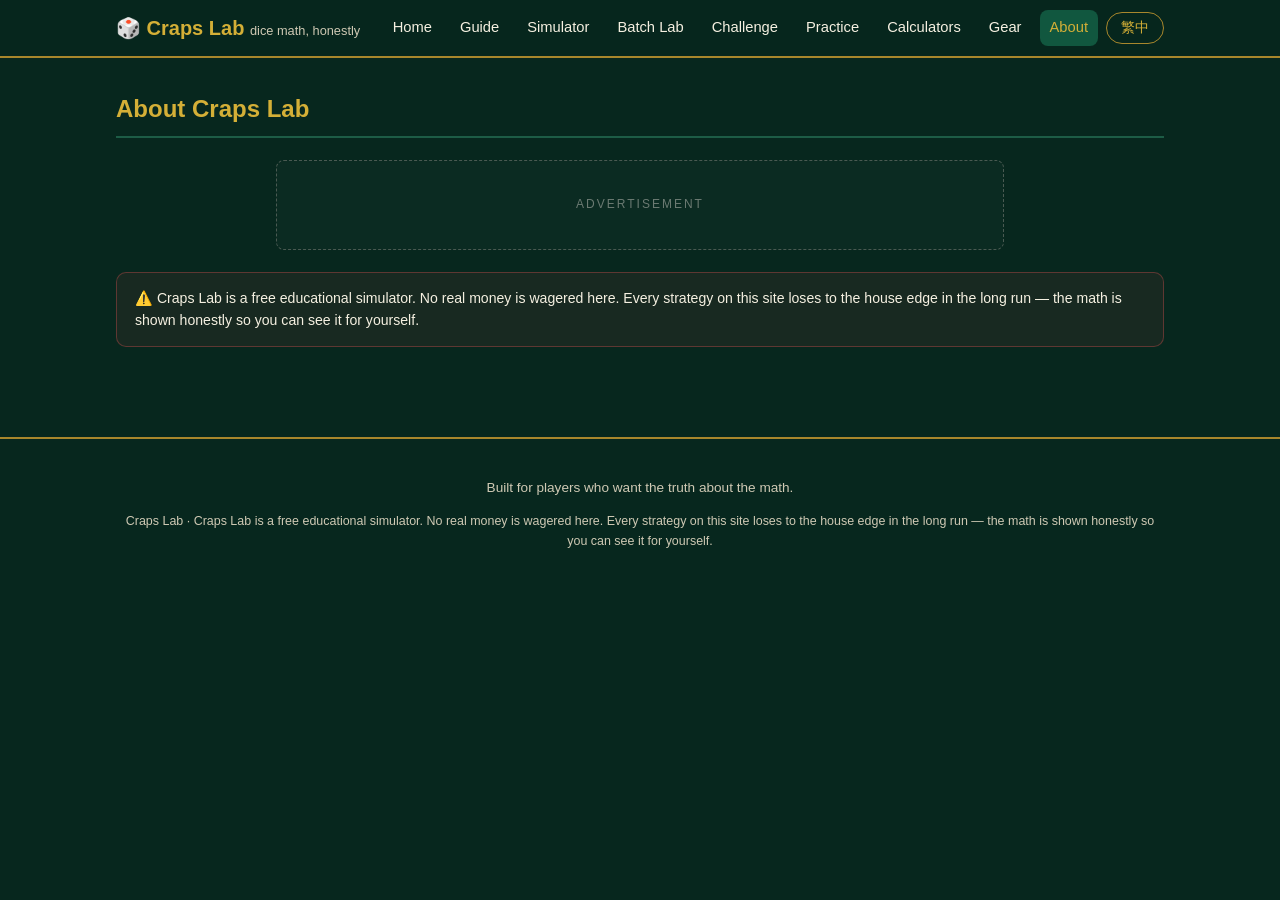
==== about.html @ 1f5f76ff "Craps Lab launch: full simulator + guides + dealer training (bilingual)" ====
<!DOCTYPE html>
<html lang="en">
<head>
<meta charset="utf-8">
<meta name="viewport" content="width=device-width, initial-scale=1">
<title>About — Craps Lab</title>
<link rel="stylesheet" href="styles.css">
<script src="i18n.js"></script>
</head>
<body>
<script>document.write(navHTML('about.html'));</script>
<div class="wrap">
  <section class="block">
    <h2 class="sec">About Craps Lab</h2>
    <div id="aboutBody"></div>
    <script>document.write(adSlot());</script>
    <script>document.write(disclosure());</script>
  </section>
</div>
<script>document.write(footerHTML());</script>
<script>
const ABOUT = {
en:`<div class="card"><p class="big">I'm a craps player. I play for the comps, the cruise offers, and the sheer theater of a hot table — and I built the tool I always wanted: a simulator that tells the truth.</p>
<p>Every "can't lose" system you've heard at the table has been run through 100,000 simulated sessions here. The math is the math. A 97% win rate can still bleed you dry if the 3% is catastrophic — the Batch Lab shows you the loss tail nobody selling a system will show you.</p>
<p><b>What this site is:</b> a free educational simulator. Real dice math (two independent dice, always), every bet on a modern layout including crapless tables, honest house edges, and practice tools so you walk up to a real table knowing what to say to the dealer.</p>
<p><b>What this site is not:</b> a way to beat craps. There isn't one. If anyone tells you otherwise, they're selling something.</p>
<p>Play crapless? Buying the 2 and 12 with commission-only-on-wins is a ~0.71% edge bet — one of the only genuinely good bets most players have never heard of. It's in the Variants tab. You're welcome.</p></div>`,
zh:`<div class="card"><p class="big">我是個玩花旗骰的玩家。為了 comps、為了郵輪優惠、也為了熱桌那種戲劇張力——而我做了我一直想要的工具：一個說真話的模擬器。</p>
<p>你在賭桌邊聽過的每種「必勝」系統，這裡都用 100,000 次模擬 session 跑過。數學就是數學。97% 勝率也可能讓你慢慢失血，如果那 3% 是災難性的——批量實驗室會給你看賣系統的人永遠不會給你看的虧損尾部。</p>
<p><b>本站是：</b>免費教育模擬器。真實骰子數學（永遠是兩顆獨立骰子）、現代賭桌上的每種注（含無敗骰桌）、誠實的莊家優勢，以及練習工具，讓你走上真實賭桌時知道怎麼跟荷官溝通。</p>
<p><b>本站不是：</b>戰勝花旗骰的方法。這東西不存在。跟你說有的，都是在賣東西。</p>
<p>玩無敗骰？用「只贏才收佣」的方式買 2 和 12，莊家優勢只有約 0.71%——是多數玩家沒聽過的真正好注。在 Variants 分頁裡。不客氣。</p></div>`};
function renderDynamic(){ document.getElementById('aboutBody').innerHTML = ABOUT[LANG]; }
</script>
</body>
</html>
---- styles.css ----
/* Craps Lab — casino felt theme, mobile-first */
:root{
  --felt:#0b3d2e; --felt-dark:#07271e; --felt-light:#11573f;
  --gold:#d4af37; --gold-dim:#a8872c;
  --cream:#f5f0e1; --cream-dim:#cfc9b4;
  --red:#e05252; --green:#4caf7d; --blue:#5aa9e6;
  --card:#0e2f24; --line:#1d5c46;
  --radius:12px;
}
*{box-sizing:border-box}
html{-webkit-text-size-adjust:100%}
body{
  margin:0; background:var(--felt-dark); color:var(--cream);
  font-family:-apple-system,BlinkMacSystemFont,"Segoe UI",Roboto,"Helvetica Neue",Arial,"PingFang TC","Microsoft JhengHei",sans-serif;
  line-height:1.6;
}
a{color:var(--gold)}
.wrap{max-width:1080px;margin:0 auto;padding:0 16px}
/* ---------- header / nav ---------- */
header.site{position:sticky;top:0;z-index:50;background:rgba(7,39,30,.96);border-bottom:2px solid var(--gold-dim);backdrop-filter:blur(4px)}
.nav{display:flex;align-items:center;gap:8px;padding:10px 16px;max-width:1080px;margin:0 auto;flex-wrap:wrap}
.brand{font-weight:800;font-size:1.25rem;color:var(--gold);text-decoration:none;margin-right:auto;white-space:nowrap}
.brand small{color:var(--cream-dim);font-weight:400;font-size:.8rem}
.nav a.nl{color:var(--cream);text-decoration:none;padding:6px 10px;border-radius:8px;font-size:.92rem;white-space:nowrap}
.nav a.nl:hover,.nav a.nl.active{background:var(--felt-light);color:var(--gold)}
.langbtn{background:transparent;border:1px solid var(--gold-dim);color:var(--gold);border-radius:999px;padding:6px 14px;font-size:.85rem;cursor:pointer;white-space:nowrap}
.langbtn:hover{background:var(--gold);color:#1a1a1a}
/* ---------- hero ---------- */
.hero{background:radial-gradient(ellipse at 50% 0%,var(--felt-light),var(--felt-dark) 75%);text-align:center;padding:56px 16px 40px;border-bottom:1px solid var(--line)}
.hero h1{margin:0 0 8px;font-size:2.4rem;color:var(--gold);letter-spacing:.5px}
.hero p.sub{color:var(--cream-dim);max-width:640px;margin:0 auto 20px;font-size:1.05rem}
.btn{display:inline-block;background:var(--gold);color:#1a1a1a;font-weight:700;border:none;border-radius:10px;padding:12px 26px;font-size:1rem;cursor:pointer;text-decoration:none;margin:4px}
.btn:hover{background:#e8c34a}
.btn.ghost{background:transparent;color:var(--gold);border:2px solid var(--gold-dim)}
.btn.ghost:hover{border-color:var(--gold);color:var(--gold)}
.btn.danger{background:var(--red);color:#fff}
.btn.small{padding:8px 16px;font-size:.9rem}
/* ---------- dice ---------- */
.dice{display:inline-flex;gap:10px;justify-content:center;margin:12px 0}
.die{width:64px;height:64px;border-radius:12px;background:var(--cream);color:#1a1a1a;display:flex;align-items:center;justify-content:center;box-shadow:0 4px 10px rgba(0,0,0,.4)}
.die svg{width:48px;height:48px}
/* ---------- cards / sections ---------- */
section.block{padding:32px 0}
h2.sec{color:var(--gold);border-bottom:2px solid var(--line);padding-bottom:8px;margin-top:0}
.card{background:var(--card);border:1px solid var(--line);border-radius:var(--radius);padding:20px;margin:14px 0}
.grid{display:grid;gap:14px}
@media(min-width:720px){.grid.cols2{grid-template-columns:1fr 1fr}.grid.cols3{grid-template-columns:1fr 1fr 1fr}}
.kv{display:flex;justify-content:space-between;padding:6px 0;border-bottom:1px dashed var(--line)}
.kv:last-child{border-bottom:none}
.kv b{color:var(--gold)}
.pos{color:var(--green)} .neg{color:var(--red)}
.pill{display:inline-block;background:var(--felt-light);border:1px solid var(--gold-dim);color:var(--gold);border-radius:999px;padding:2px 12px;font-size:.8rem;margin:2px}
/* ---------- tabs ---------- */
.tabs{display:flex;gap:6px;flex-wrap:wrap;margin:16px 0}
.tab{background:var(--card);border:1px solid var(--line);color:var(--cream);border-radius:10px;padding:10px 16px;cursor:pointer;font-size:.95rem}
.tab:hover{border-color:var(--gold)}
.tab.active{background:var(--gold);color:#1a1a1a;font-weight:700;border-color:var(--gold)}
.tabpane{display:none}
.tabpane.active{display:block;animation:fade .25s}
@keyframes fade{from{opacity:0}to{opacity:1}}
/* ---------- tables ---------- */
table.data{width:100%;border-collapse:collapse;font-size:.92rem;margin:12px 0}
table.data th,table.data td{padding:8px 10px;border-bottom:1px solid var(--line);text-align:left}
table.data th{color:var(--gold);font-weight:700;background:rgba(212,175,55,.06)}
table.data tr:hover td{background:rgba(212,175,55,.04)}
.num{text-align:right;font-variant-numeric:tabular-nums}
/* ---------- forms ---------- */
label.f{display:block;margin:10px 0 4px;color:var(--cream-dim);font-size:.9rem}
input[type=text],input[type=number],select{background:#0a3529;border:1px solid var(--line);color:var(--cream);border-radius:8px;padding:10px 12px;font-size:1rem;width:100%;max-width:320px}
input:focus,select:focus{outline:2px solid var(--gold-dim)}
.rowflex{display:flex;gap:12px;flex-wrap:wrap;align-items:end}
.checkrow{display:flex;align-items:center;gap:8px;margin:8px 0}
.checkrow input{width:auto;accent-color:var(--gold)}
/* ---------- craps layout (simplified) ---------- */
.layout{background:#0d5c3f;border:3px solid #6b4f1d;border-radius:18px;padding:14px;position:relative;min-height:420px;margin:16px 0;user-select:none}
.lz{position:absolute;border:1px dashed rgba(212,175,55,.55);border-radius:8px;color:var(--cream);font-size:.72rem;display:flex;align-items:center;justify-content:center;text-align:center;cursor:pointer;padding:4px;background:rgba(0,0,0,.15)}
.lz:hover{background:rgba(212,175,55,.25)}
.lz .chip{position:absolute;top:-9px;right:-6px;background:var(--gold);color:#1a1a1a;font-size:.62rem;font-weight:700;border-radius:999px;padding:1px 7px}
.lz.off{opacity:.45;border-style:solid}
.lz.off::after{content:"OFF";position:absolute;bottom:2px;font-size:.6rem;color:var(--red);font-weight:700}
/* ---------- log / chart ---------- */
.log{background:#04150f;border:1px solid var(--line);border-radius:8px;padding:12px;height:180px;overflow-y:auto;font-family:ui-monospace,monospace;font-size:.82rem}
.log div{padding:2px 0;border-bottom:1px dotted #123}
canvas.chart{width:100%;height:260px;background:#04150f;border:1px solid var(--line);border-radius:8px}
.stat-grid{display:grid;grid-template-columns:repeat(auto-fit,minmax(140px,1fr));gap:10px;margin:14px 0}
.stat{background:#04150f;border:1px solid var(--line);border-radius:10px;padding:12px;text-align:center}
.stat .v{font-size:1.5rem;font-weight:800;color:var(--gold)}
.stat .l{font-size:.78rem;color:var(--cream-dim)}
.bar{height:10px;background:#123;border-radius:5px;overflow:hidden;margin:6px 0}
.bar i{display:block;height:100%;background:var(--gold)}
/* ---------- ad slots ---------- */
.ad-slot{margin:22px auto;max-width:728px;min-height:90px;border:1px dashed #4a5a52;border-radius:8px;display:flex;align-items:center;justify-content:center;color:#6b7a72;font-size:.75rem;letter-spacing:2px;background:rgba(255,255,255,.02)}
.ad-note{font-size:.78rem;color:#8a968f;text-align:center;max-width:640px;margin:0 auto 8px}
/* ---------- misc ---------- */
footer.site{border-top:2px solid var(--gold-dim);margin-top:40px;padding:24px 16px;text-align:center;color:var(--cream-dim);font-size:.85rem}
.disclosure{background:rgba(224,82,82,.08);border:1px solid rgba(224,82,82,.35);border-radius:10px;padding:14px 18px;font-size:.88rem;margin:18px 0}
.callout{background:rgba(212,175,55,.08);border-left:4px solid var(--gold);padding:12px 16px;border-radius:0 10px 10px 0;margin:14px 0}
details{background:var(--card);border:1px solid var(--line);border-radius:10px;padding:12px 16px;margin:10px 0}
summary{cursor:pointer;font-weight:700;color:var(--gold)}
.quiz-opt{display:block;width:100%;text-align:left;background:var(--card);border:1px solid var(--line);color:var(--cream);border-radius:10px;padding:12px;margin:8px 0;cursor:pointer;font-size:1rem}
.quiz-opt:hover{border-color:var(--gold)}
.quiz-opt.right{border-color:var(--green);background:rgba(76,175,125,.12)}
.quiz-opt.wrong{border-color:var(--red);background:rgba(224,82,82,.12)}
.big{font-size:1.15rem}
.center{text-align:center}
.muted{color:var(--cream-dim)}
.mt{margin-top:18px}
@media(max-width:560px){.hero h1{font-size:1.8rem}.die{width:52px;height:52px}.die svg{width:38px;height:38px}}
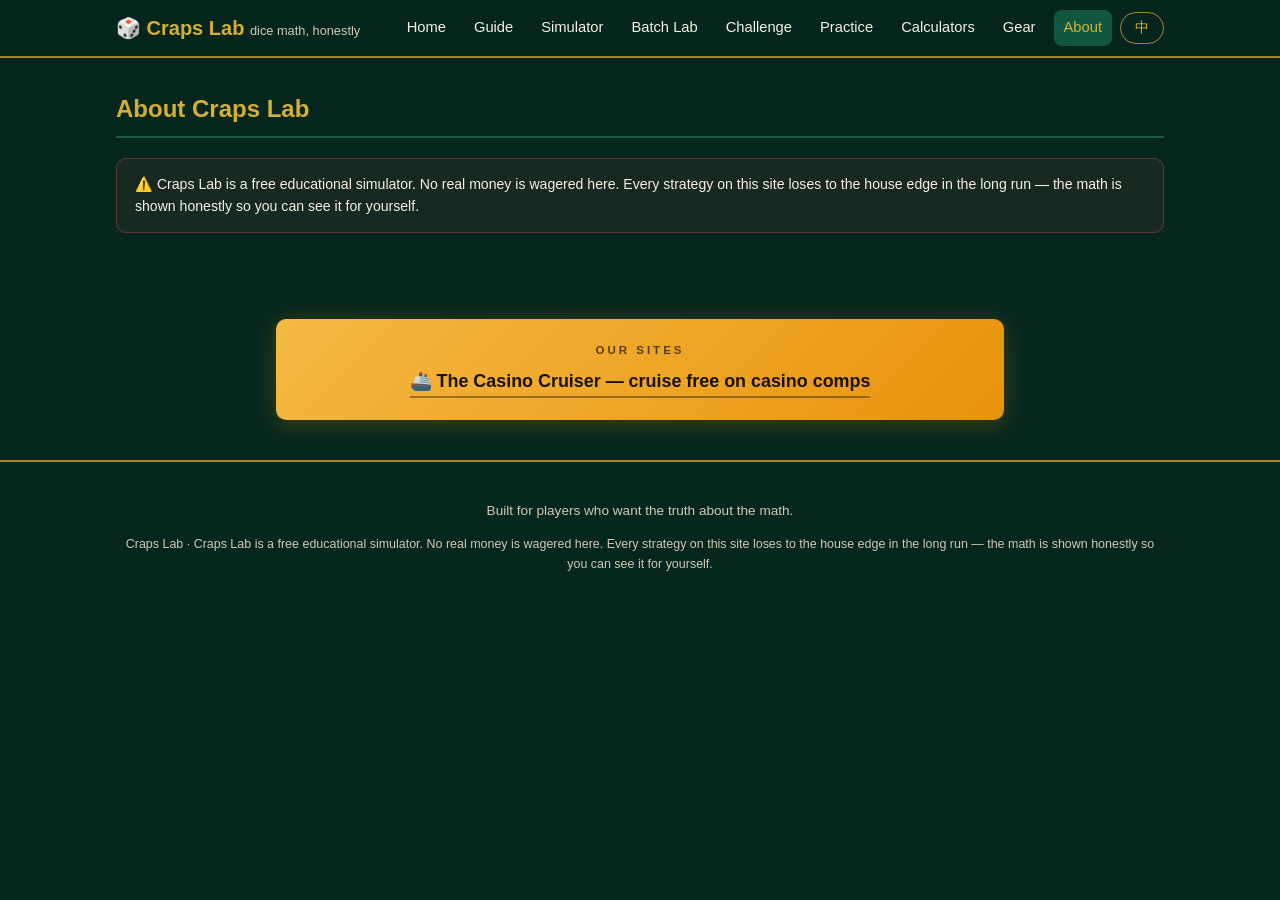
==== commit cc709789: "Move house ads to bottom as visible gold banner; fix black-on-black" ====
--- a/about.html
+++ b/about.html
@@ -13,10 +13,10 @@
   <section class="block">
     <h2 class="sec">About Craps Lab</h2>
     <div id="aboutBody"></div>
-    <script>document.write(adSlot());</script>
     <script>document.write(disclosure());</script>
   </section>
 </div>
+<script>document.write(adSlot());</script>
 <script>document.write(footerHTML());</script>
 <script>
 const ABOUT = {
--- a/styles.css
+++ b/styles.css
@@ -91,6 +91,11 @@
 /* ---------- ad slots ---------- */
 .ad-slot{margin:22px auto;max-width:728px;min-height:90px;border:1px dashed #4a5a52;border-radius:8px;display:flex;align-items:center;justify-content:center;color:#6b7a72;font-size:.75rem;letter-spacing:2px;background:rgba(255,255,255,.02)}
 .ad-note{font-size:.78rem;color:#8a968f;text-align:center;max-width:640px;margin:0 auto 8px}
+/* ---------- house ad: bottom banner, high-visibility ---------- */
+.house-ad{margin:36px auto 8px;max-width:728px;border-radius:10px;background:linear-gradient(135deg,#f5b942,#e8930c);color:#1a1206;padding:22px 26px;text-align:center;box-shadow:0 4px 24px rgba(232,147,12,.25)}
+.house-ad-label{display:block;font-size:.72rem;letter-spacing:3px;text-transform:uppercase;font-weight:700;opacity:.7;margin-bottom:8px}
+.house-ad-link{display:inline-block;font-size:1.12rem;font-weight:800;color:#1a1206;text-decoration:none;border-bottom:2px solid rgba(26,18,6,.4);letter-spacing:normal}
+.house-ad-link:hover{border-bottom-color:#1a1206}
 /* ---------- misc ---------- */
 footer.site{border-top:2px solid var(--gold-dim);margin-top:40px;padding:24px 16px;text-align:center;color:var(--cream-dim);font-size:.85rem}
 .disclosure{background:rgba(224,82,82,.08);border:1px solid rgba(224,82,82,.35);border-radius:10px;padding:14px 18px;font-size:.88rem;margin:18px 0}
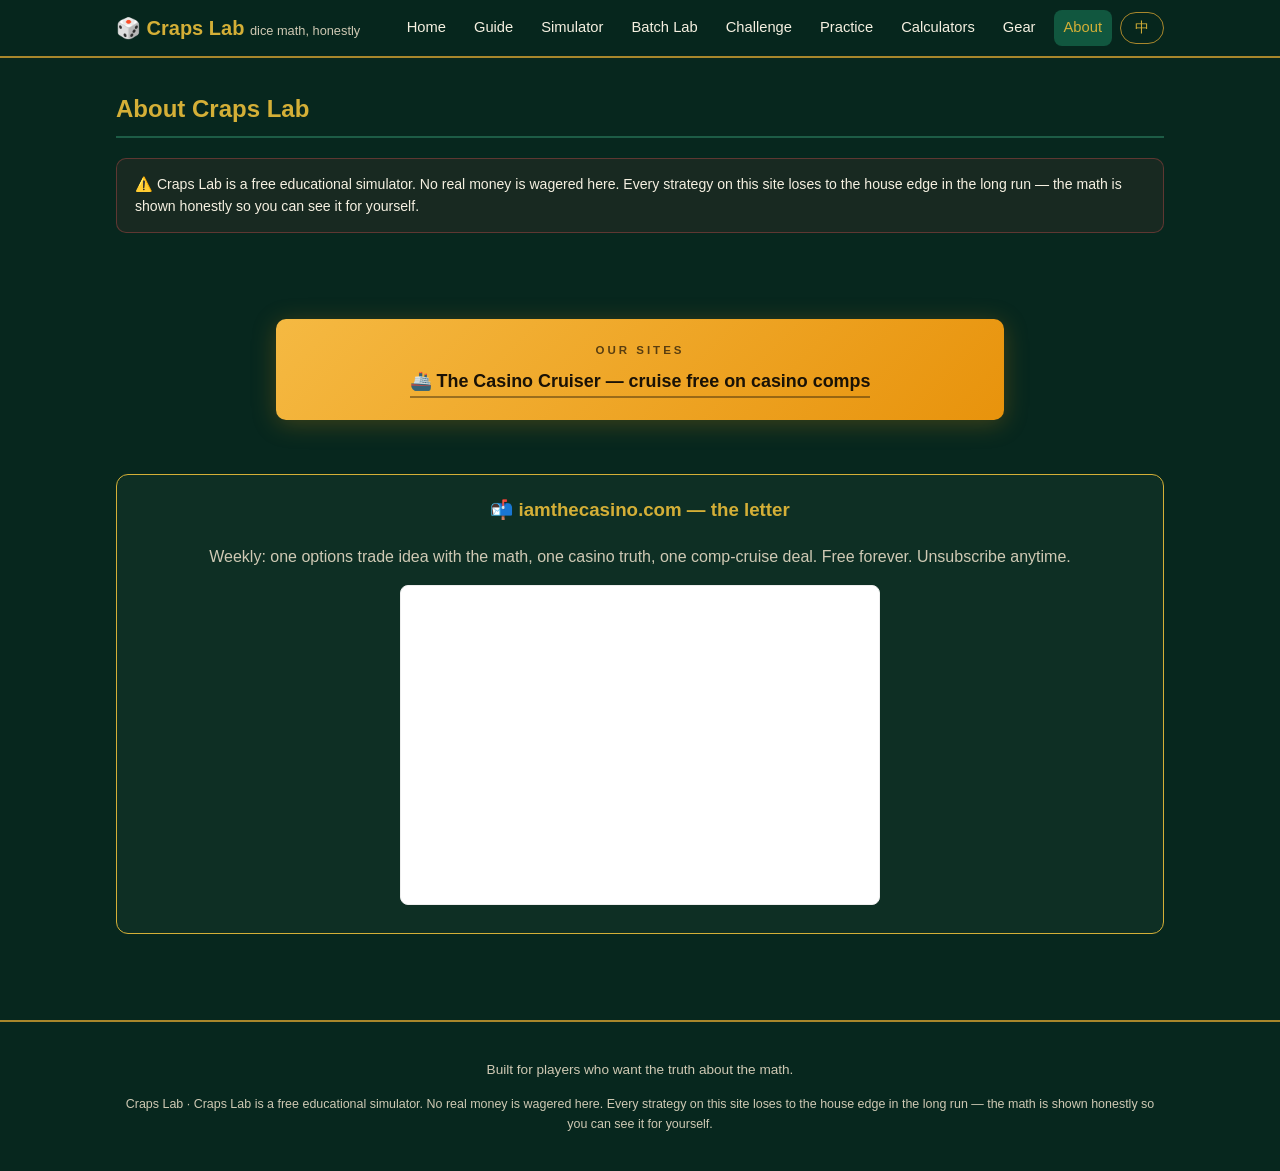
==== commit c645a769: "AdSense verification code" ====
--- a/about.html
+++ b/about.html
@@ -6,6 +6,7 @@
 <title>About — Craps Lab</title>
 <link rel="stylesheet" href="styles.css">
 <script src="i18n.js"></script>
+<script async src="https://pagead2.googlesyndication.com/pagead/js/adsbygoogle.js?client=ca-pub-2871648321226549" crossorigin="anonymous"></script>
 </head>
 <body>
 <script>document.write(navHTML('about.html'));</script>
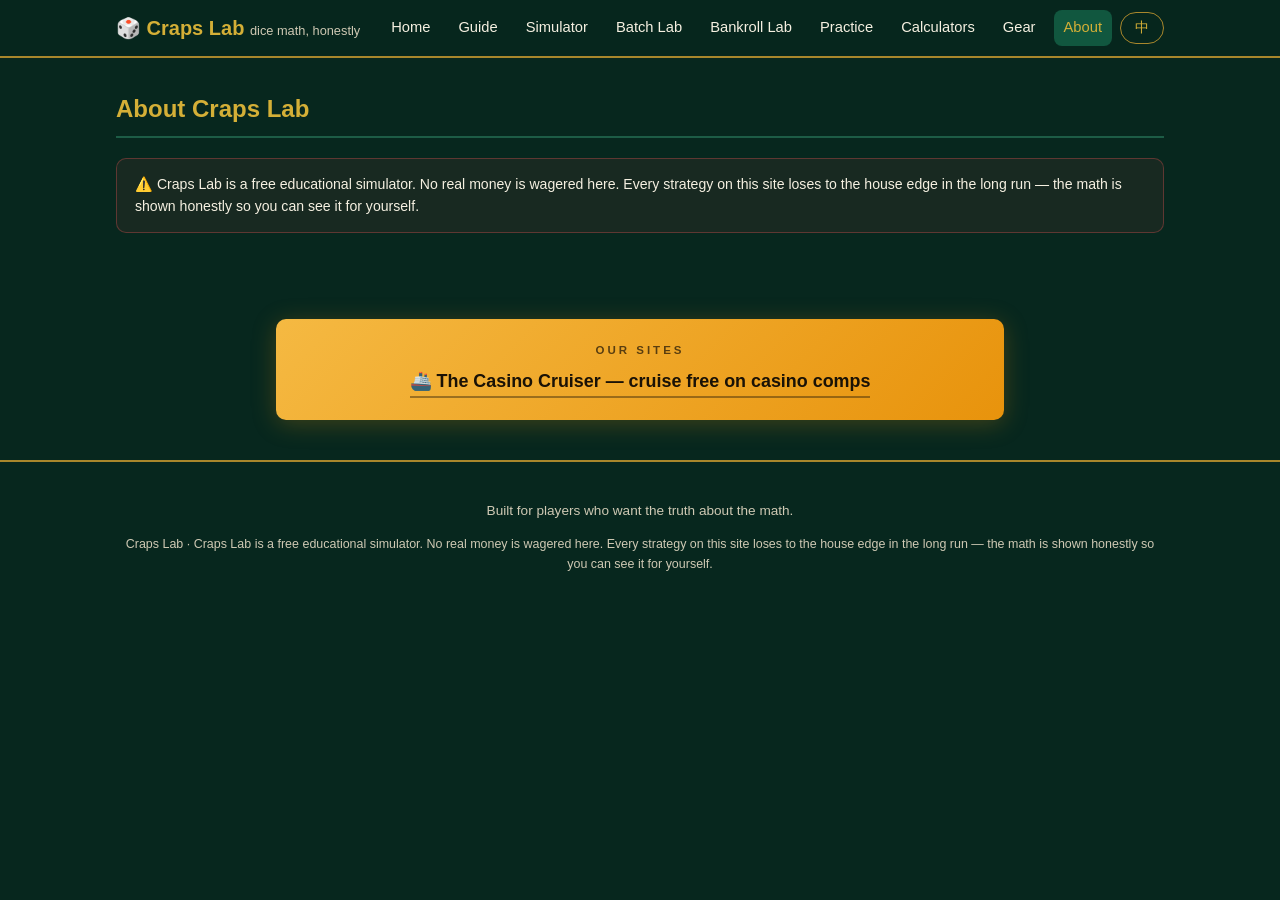
==== commit 93f42e5b: "Add GA4 measurement (Hedgewiz Sites)" ====
--- a/about.html
+++ b/about.html
@@ -1,6 +1,14 @@
 <!DOCTYPE html>
 <html lang="en">
 <head>
+<script async src="https://www.googletagmanager.com/gtag/js?id=G-5MNHHTVX71"></script>
+<script>
+  window.dataLayer = window.dataLayer || [];
+  function gtag(){dataLayer.push(arguments);}
+  gtag('js', new Date());
+  gtag('config', 'G-5MNHHTVX71');
+</script>
+
 <meta charset="utf-8">
 <meta name="viewport" content="width=device-width, initial-scale=1">
 <title>About — Craps Lab</title>
